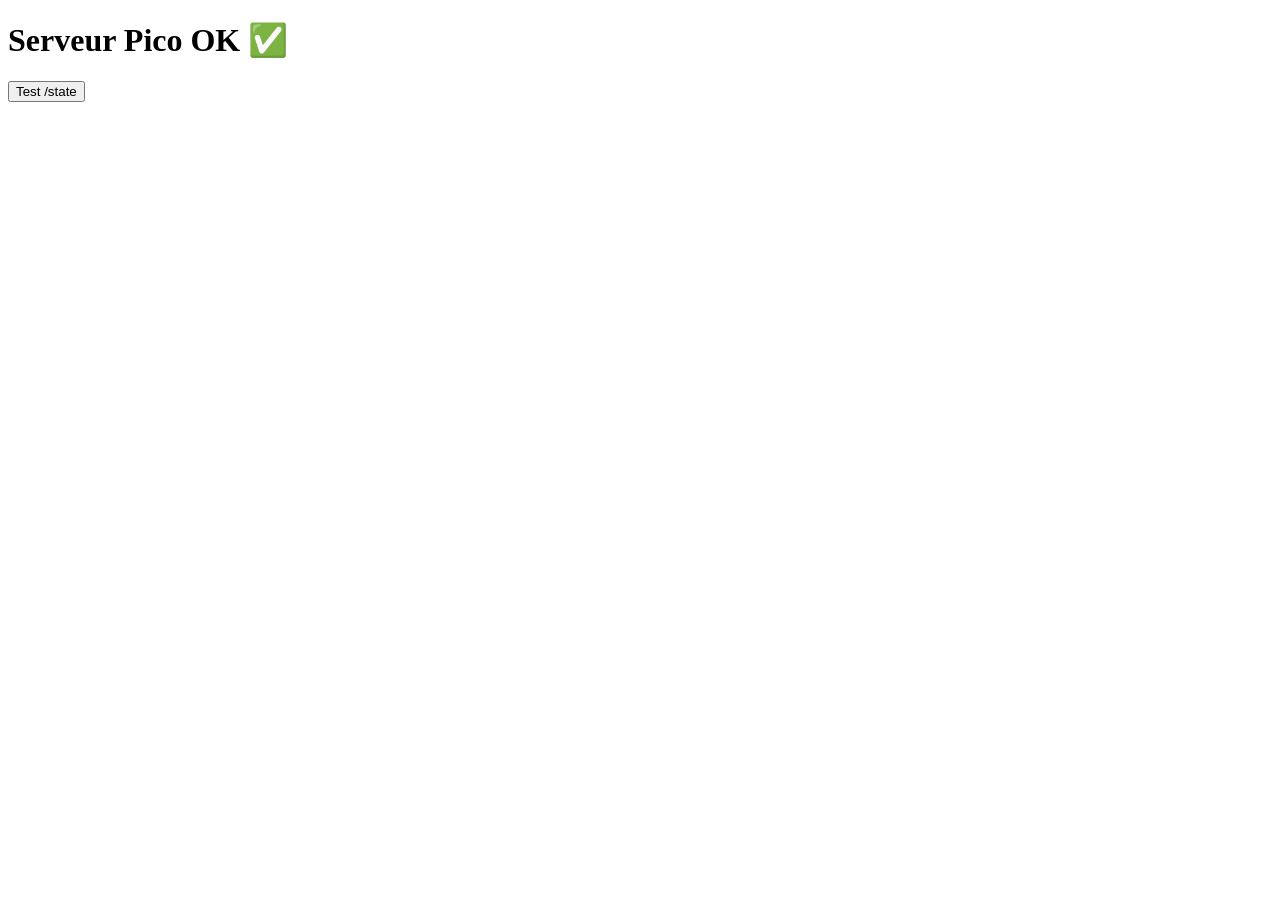
==== client.html @ c4ec0cda "ajout du button  , buzzer , client , main , server en py" ====
<!doctype html>
<html>
  <body>
    <h1>Serveur Pico OK ✅</h1>
    <button onclick="test()">Test /state</button>
    <pre id="out"></pre>
    <script>
      async function test(){
        const r = await fetch('/state');
        document.getElementById('out').textContent = await r.text();
      }
    </script>
  </body>
</html>
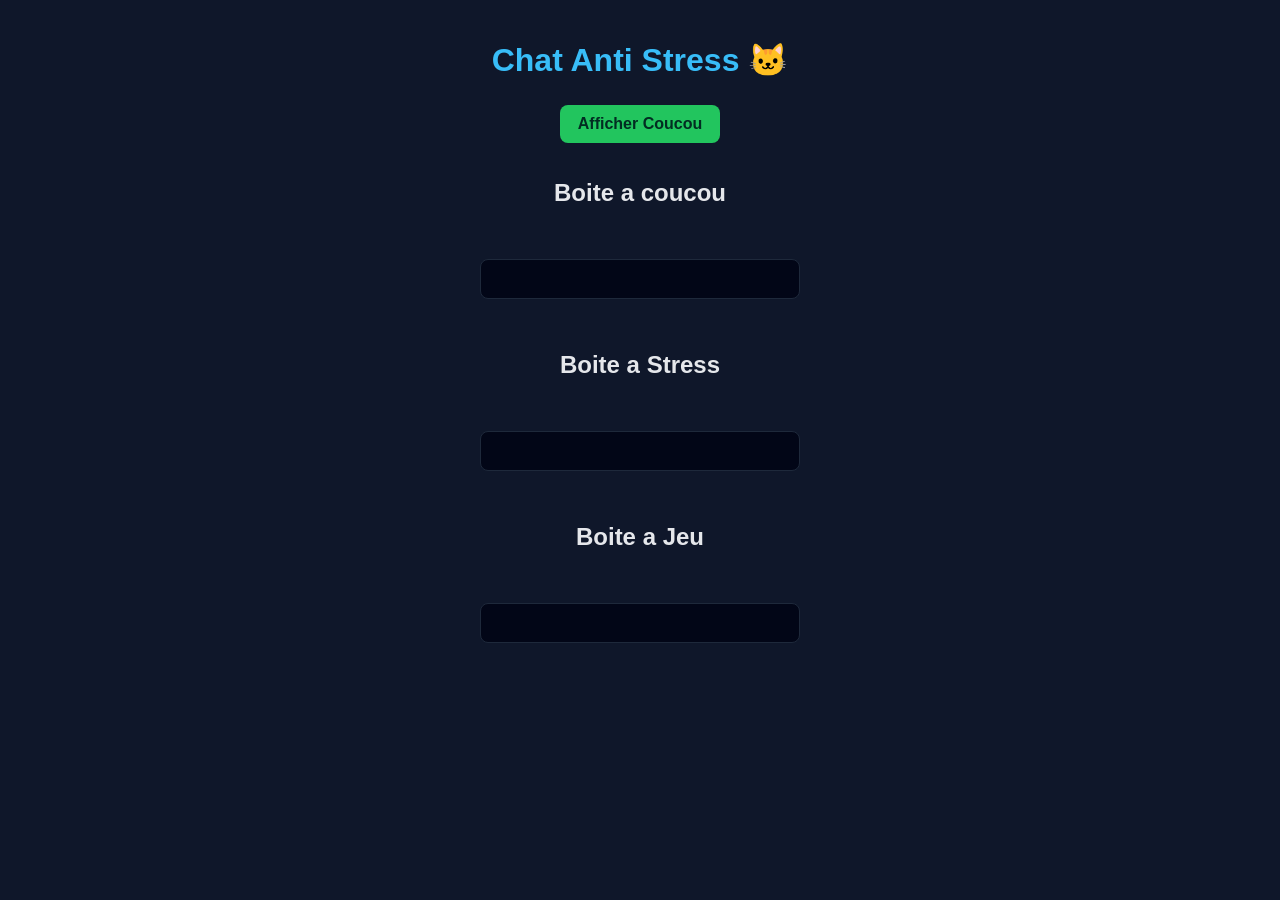
==== commit f9abee29: "interface" ====
--- a/client.html
+++ b/client.html
@@ -1,14 +1,55 @@
 <!doctype html>
 <html>
+  <head>
+    <link rel="stylesheet" href="style.css">
+  </head>
   <body>
-    <h1>Serveur Pico OK ✅</h1>
-    <button onclick="test()">Test /state</button>
-    <pre id="out"></pre>
+    <h1>Chat Anti Stress 🐱</h1>
+    <button onclick="Coucou()">Afficher Coucou</button>
+
+    <h2>Boite a coucou</h2>
+    <pre id="coucou"></pre>
+
+    <h2>Boite a Stress</h2>
+    <pre id="stress"></pre>
+
+    <h2>Boite a Jeu</h2>
+    <pre id="jeu"></pre>
+
     <script>
-      async function test(){
-        const r = await fetch('/state');
-        document.getElementById('out').textContent = await r.text();
+      const CoucouContainer = document.getElementById('coucou');
+      const StressContainer = document.getElementById('stress');
+      const JeuContainer = document.getElementById('jeu');
+
+      async function Coucou(){
+          const r = await fetch('/Coucou');
+          const data = await r.json();
+          CoucouContainer.textContent = data.msg;
       }
+
+      async function Stress(){
+          const r = await fetch('/Stress');
+          const data = await r.json();
+          StressContainer.textContent = data.msg;
+      }
+
+      // Vérifie le stress toutes les secondes
+      setInterval(() => {
+        Stress();
+      }, 1000);
+
+      
+      async function Jeu(){
+          const r = await fetch('/Jeu');
+          const data = await r.json();
+          JeuContainer.textContent = data.msg;
+      }
+
+      // Vérifie le Jeu toutes les secondes
+      setInterval(() => {
+        Jeu();
+      }, 1000);
+
     </script>
   </body>
 </html>
--- a/style.css
+++ b/style.css
@@ -0,0 +1,58 @@
+* {
+  box-sizing: border-box;
+  font-family: Arial, sans-serif;
+}
+
+body {
+  margin: 0;
+  padding: 20px;
+  background: #0f172a; /* bleu nuit */
+  color: #e5e7eb;      /* gris clair */
+  display: flex;
+  flex-direction: column;
+  align-items: center;
+  gap: 16px;
+}
+
+h1 {
+  margin-bottom: 10px;
+  color: #38bdf8; /* bleu clair */
+  text-align: center;
+}
+
+button {
+  padding: 10px 18px;
+  font-size: 16px;
+  border: none;
+  border-radius: 8px;
+  cursor: pointer;
+  background: #22c55e; /* vert */
+  color: #022c22;
+  font-weight: bold;
+  transition: background 0.2s, transform 0.1s;
+}
+
+button:hover {
+  background: #16a34a;
+}
+
+button:active {
+  transform: scale(0.97);
+}
+
+pre {
+  width: 100%;
+  max-width: 320px;
+  padding: 12px;
+  border-radius: 8px;
+  background: #020617; /* très sombre */
+  color: #e5e7eb;
+  border: 1px solid #1e293b;
+  text-align: center;
+  min-height: 40px;
+}
+
+#stress {
+  color: #f87171; /* rouge clair */
+  font-weight: bold;
+}
